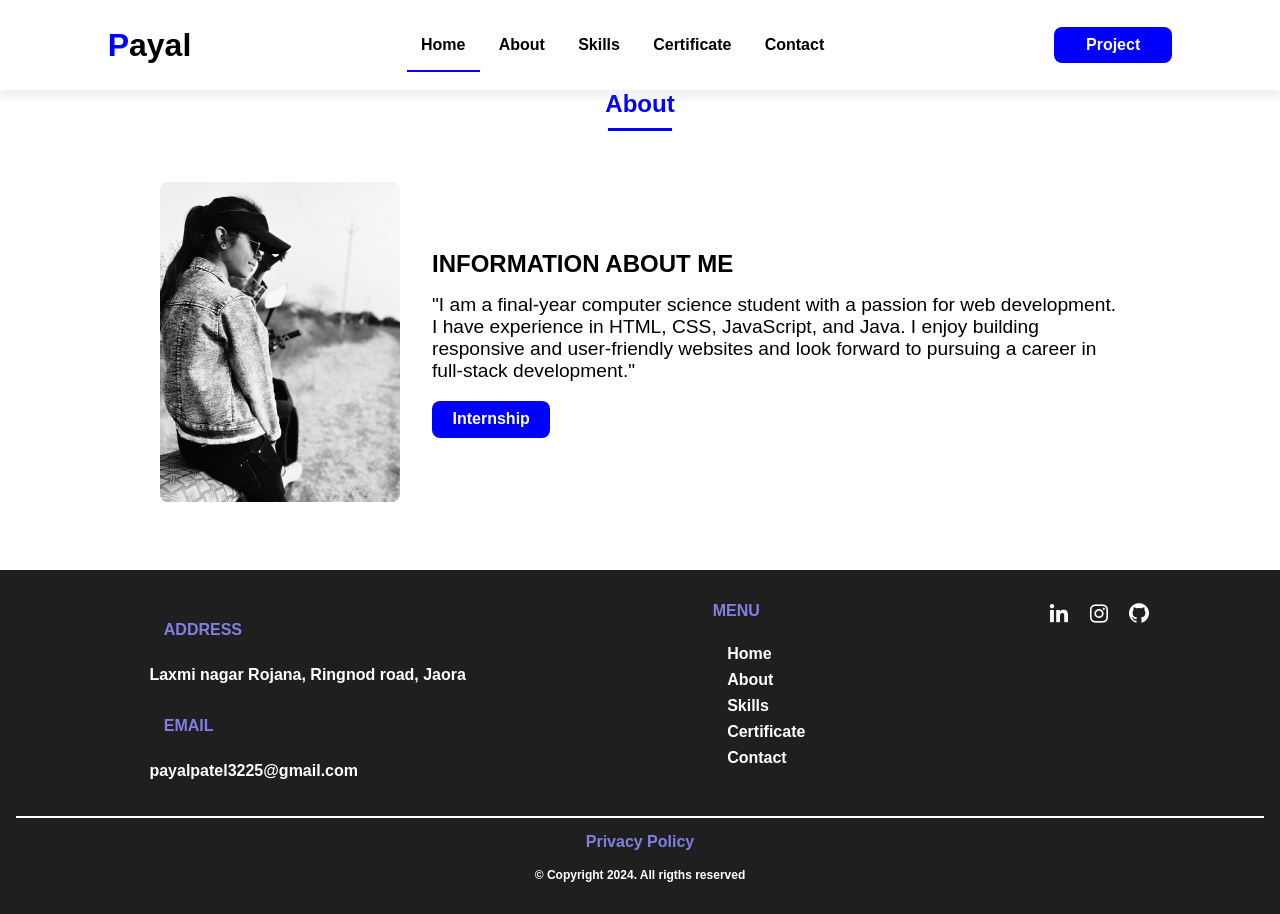
==== about.html @ f7910d35 "added index.html" ====
<!DOCTYPE html>
<html lang="en">

<head>
    <meta charset="UTF-8">
    <meta name="viewport" content="width=device-width, initial-scale=1.0">

    <!-- =====BOX ICONS===== -->
    <link href='https://cdn.jsdelivr.net/npm/boxicons@2.0.5/css/boxicons.min.css' rel='stylesheet'>

    <link rel="stylesheet" href="style.css">
    <title>Portfolio website</title>
</head>

<body>
    <!--===== HEADER =====-->
    <header>
        <div>
            <p class="logo"><span class="name">P</span>ayal</p>
        </div>

        <input type="checkbox" id="menu-toggle" class="menu-toggle" />
        <label for="menu-toggle" class="hamburger">
            <span></span>
            <span></span>
            <span></span>
        </label>

        <div class="nav__menu" id="nav-menu">
            <ul>
                <li class="nav__item"><a href="index.html" class="nav__link active-link">Home</a></li>
                <li class="nav__item"><a href="about.html" class="nav__link">About</a></li>
                <li class="nav__item"><a href="skills.html" class="nav__link">Skills</a></li>
                <li class="nav__item"><a href="certificate.html" class="nav__link">Certificate</a></li>
                <li class="nav__item"><a href="contact.html" class="nav__link">Contact</a></li>
            </ul>
        </div>

        <div>
            <button>
                <a href="project.html">Project</a>
            </button>
        </div>

    </header>

        <!--===== ABOUT =====-->
        <section class="about" id="about">
            <h2 class="section-title">About</h2>

            <div class="about__container">
                <div class="about__img">
                    <img src="profile.jpg" alt="">
                </div>

                <div>
                    <h2 class="about__subtitle">INFORMATION ABOUT ME</h2>
                    <p class="about__text">"I am a final-year computer science student with a passion for web
                        development. I have experience in HTML, CSS, JavaScript, and Java. I enjoy building responsive
                        and user-friendly websites and look forward to pursuing a career in full-stack development."</p>

                    <button>
                        <a href="about.html" class="button">Internship</a>
                    </button>
                </div>
            </div>
        </section>

    <!--===== FOOTER =====-->
    <footer>
        <div class="footerbox container">

            <div class="address">
                <ul>
                    <li><a class="ddd" href="address">ADDRESS</a></li><br>
                </ul>
                <p>Laxmi nagar Rojana, Ringnod road, Jaora</p><br>
                <ul>
                    <li><a class="ddd" href="email">EMAIL</a></li><br>
                </ul>
                <p>payalpatel3225@gmail.com</p>
            </div>

            <div class="menu">
                <ul>
                    <li><p class="ddd" href="MENU">MENU</p></li><br>
                    <li><a class="aaa" href="index.html">Home</a></li>
                    <li><a class="aaa" href="about.html">About</a></li>
                    <li><a class="aaa" href="skills.html">Skills</a></li>
                    <li><a class="aaa" href="certificate.html">Certificate</a></li>
                    <li><a class="aaa" href="contact.html">Contact</a></li>
                </ul>
            </div>

            <div class="footer__social">
                <a href="https://www.linkedin.com/in/payal-patidar1" class="footer__icon"><i
                        class='bx bxl-linkedin'></i></a>
                <a href="https://www.instagram.com/patidar_p7?utm_source=qr&igsh=amtmd2V3bXk3emI5"
                    class="footer__icon"><i class='bx bxl-instagram'></i></a>
                <a href="https://github.com/payalpatel3225" class="footer__icon"><i class='bx bxl-github'></i></a>
            </div>
        </div>

        <div class="hr">
        </div>

        <div class="Copyright">
            <ul>
                <li><a class="ddd" href="privacy-policy">Privacy Policy</a></li>
            </ul>
            <p class="footer__copy">&#169; Copyright 2024. All rigths reserved</p>
        </div>
    </footer>

    <script src="script.js"></script>
</body>

</html>
---- style.css ----
* {
  box-sizing: border-box;
  margin: 0;
  padding: 0;
}

body {
  font-family: sans-serif;
  font-size: medium;
  color: black;
}

/* ------- HEADER NAVBAR ------- */
header {
  width: 100%;
  height: 10vh;
  display: flex;
  align-items: center;
  justify-content: space-around;
  position: fixed;
  background-color: #fff;
  box-shadow: 0 8px 6px rgba(146, 161, 176, 0.15);
}
ul li {
  list-style: none;
}

header ul li {
  display: inline;
}

a {
  text-decoration: none;
  padding: 0.9rem;
  font-weight: 600;
  font-size: 1rem;
  color: black;
}

header .logo {
  font-size: 2rem;
  font-weight: 600;
}

.name {
  color: blue;
}

.nav__link {
  position: relative;
}

.nav__link:hover {
  position: relative;
}

.nav__link:hover::after {
  position: absolute;
  text-align: center;
  content: "";
  width: 100%;
  height: 0.15rem;
  left: 0;
  right: 0;
  top: 3rem;
  background-color: blue;
}

.active-link::after {
  position: absolute;
  content: "";
  width: 100%;
  height: 0.15rem;
  left: 0;
  right: 0;
  top: 3rem;
  background-color: blue;
}

/* ------- ALL BUTTON ------- */
button {
  border: none;
  background-color: blue;
  border-radius: 0.5rem;
  height: 2.3rem;
  width: 7.4rem;
}

button:hover {
  background-color: rgb(80, 104, 254);
  box-shadow: 0px 5px 3px rgba(0, 0, 0, 0.15);
}

button a {
  color: white;
  border-radius: 2rem;
}

button ul li {
  display: inline;
}

/* ------- HOME ------- */
.home {
  display: flex;
  justify-content: space-between;
  align-items: center;
  margin-bottom: 4rem;
  margin-left: auto;
  margin-right: auto;
  max-width: 1024px;
}

.home__data {
  align-self: center;
  padding: 2rem;
  margin-top: 6rem;
}

.home__title {
  font-size: 2rem;
  margin-bottom: 2.5rem;
}

.home__title-color {
  color: blue;
}

.home__text {
  font-size: 1.2rem;
  margin-bottom: 1.2rem;
}

.home button {
  margin: 2rem;
  margin-left: 2rem;
}

.home__social {
  display: flex;
  gap: 1rem;
}

.home__social-icon {

  font-size: 1.8rem;
  color: black;
}

.home__social-icon:hover {
  color: blue;
}

.home img {
  width: 15rem;
  height: 19rem;
  border-radius: 50%;
  background-color: rgb(128, 128, 225);
  margin-top: 1rem;
  box-shadow: 10px 10px 15px 5px rgb(107, 92, 92);
}

.home img:hover {
  filter: grayscale(100%);
}

/*------- CLASS CSS ------- */
section {
  padding-bottom: 2rem;
}

.section-title {
  position: relative;
  font-size: 1.5rem;
  color: blue;
  padding-top: 5.6rem;
  margin-bottom: 2rem;
  text-align: center;
  z-index: -10;
}

.section-title::after {
  position: absolute;
  content: "";
  width: 64px;
  height: 0.18rem;
  left: 0;
  right: 0;
  margin: auto;
  top: 8rem;
  background-color: blue;
}

/* ------- ABOUT ------- */
.about__container {
  padding: 2rem;
  display: flex;
  align-items: center;
  margin-left: auto;
  margin-right: auto;
  max-width: 1024px;
  gap: 2rem;
}

.about__img img {
  width: 15rem;
  height: 20rem;
  border-radius: 0.5rem;
}

.about__subtitle {
  margin-bottom: 1rem;
}

.about__text {
  font-size: 1.2rem;
  margin-bottom: 1.2rem;
}

/* ------- SKILLS ------- */
.skills__container {
  padding: 2rem;
  display: flex;
  align-items: center;
  margin-left: auto;
  margin-right: auto;
  max-width: 1024px;
  gap: 2rem;
}

.skills__subtitle {
  margin-bottom: 1rem;
}

.skills__text {
  font-size: 1.2rem;
  margin-bottom: 1.2rem;
}

.skills__data {
  display: flex;
  justify-content: space-between;
  align-items: center;
  position: relative;
  font-weight: 600;
  padding: 0.5rem 1rem;
  margin-bottom: 2rem;
  border-radius: 0.5rem;
  box-shadow: 0px 4px 25px rgba(14, 36, 49, 0.15);
  z-index: -10;
}

.skills__names {
  display: flex;
  align-items: center;
}

.skills__icon {
  font-size: 2rem;
  margin-right: 1rem;
  color: blue;
}

.skills__bar {
  position: absolute;
  left: 0;
  bottom: 0;
  background-color: blue;
  height: 0.25rem;
  border-radius: 0.5rem;
  z-index: -10;
}

.skills__html {
  width: 95%;
}

.skills__css {
  width: 85%;
}

.skills__js {
  width: 65%;
}

.skills__img img {
  height: 30vh;
  width: 25vw;
  border-radius: 0.5rem;
}

/* ------- CERTIFICATE ------- */
.certificate__container {
  display: flex;
  align-items: center;
  justify-content: space-between;
  flex-wrap: wrap;
  gap: 2rem;
  margin-left: auto;
  margin-right: auto;
  max-width: 1024px;
}

.certificate__img {
  box-shadow: 0px 4px 25px rgba(14, 36, 49, 0.15);
  border-radius: 0.5rem;
  overflow: hidden;
}

.certificate__img img {
  transition: 1s;
  height: 200px;
}

.certificate__img img:hover {
  transform: scale(1.1);
}

/* ------- CONTACT ------- */
.contact__container {
  display: flex;
  align-self: center;
  justify-self: center;
  justify-content: center;
  margin-left: 1rem;
  margin-right: 1rem;
  margin-left: auto;
  margin-right: auto;
  padding: 2rem;
  max-width: 1024px;
  text-align: center;
}

.contact__button {
  border: none;
  background-color: blue;
  color: white;
  font-weight: 600;
  font-size: 1rem;
  border-radius: 0.5rem;
  cursor: pointer;
}

.contact__input {
  width: 50%;
  font-size: medium;
  font-weight: 600;
  padding: 1rem;
  border-radius: 0.5rem;
  border: 1.5px solid black;
  outline: none;
  margin-bottom: 2rem;
}

/* ------- FOOTER ------- */
/* .container {
  display: flex;
  flex-wrap: wrap;
  justify-content: space-between;
  align-items: center;
} */

footer {
  background-color: rgb(32, 31, 31);
  color: #fff;
  font-weight: 600;
  padding: 2rem 1rem;
}
.footerbox{
  display: flex;
  flex-wrap: wrap;
  align-items: flex-start;
  justify-content: space-around;
}
.hr{
  border: 1px solid white;
}

.footerbox ul li {
  margin-bottom: 0.5rem;
}
.footer__title {
  font-size: 2rem;
  margin-bottom: 2rem;
}

.aaa {
  color: white;
}

.ddd {
  color: rgb(128, 128, 225);
}

.ddd:hover {
  text-decoration: underline;
  color: blue;
}

.footer__copy {
  font-size: .75rem;
  margin-top: 1rem;
}

.address p, .menu ul {
  margin-bottom: 1rem;
}

.address {
  margin: 20px;
}
.footer__social {
  display: flex;
  gap: 1rem;
}
.footer__icon {
  font-size: 1.5rem;
  color: #fff;
  transition: color 0.3s;
  margin: 0rem;
  padding: 0rem;
}

.footer__icon:hover {
  color: blue;
}

.footerbox ul li {
  list-style: none;
}
.Copyright{
  text-align: center;
  margin-top: 1rem;
}



/* Hide the checkbox */
.menu-toggle {
  display: none;
}

/* Hamburger Menu Styling */
.hamburger {
  display: none;
  flex-direction: column;
  cursor: pointer;
  padding: 10px;
}

.hamburger span {
  height: 2px;
  width: 25px;
  background: #333;
  margin-bottom: 5px;
  border-radius: 5px;
}

/* Mobile Menu */
@media screen and (max-width: 768px) {
  .hamburger {
    display: flex;
  }

  .nav__menu {
    display: none;
  }

  /* When the checkbox is checked, show the menu */
  .menu-toggle:checked~.nav__menu {
    display: block;
    position: absolute;
    top: 50px;
    left: 0;
    width: 100%;
    background-color: #fff;
    padding: 10px 0;
  }

  .nav__menu ul {
    display: flex;
    flex-direction: column;
    align-items: center;
  }

  .nav__item {
    margin: 10px 0;
  }

  .home {
    flex-direction: column;
    align-items: center;
    padding-top: 4rem;
  }

  .home__data {
    padding: 1rem;
    margin-top: 2rem;
  }

  .home__title {
    font-size: 1.5rem;
    margin-bottom: 1.5rem;
  }

  .home__text {
    font-size: 1rem;
    margin-bottom: 1rem;
  }

  .home img {
    width: 12rem;
    height: 16rem;
    margin-top: 2rem;
  }

  .home__social {
    margin-left: 0;
    justify-content: center;
    margin-top: 1.5rem;
  }

  .home button {
    margin: 1rem auto;
  }

  .about__container {
    flex-direction: column;
    padding: 1rem;
  }

  .about__img img {
    width: 12rem;
    height: 15rem;
  }

  .skills__container {
    flex-direction: column;
    padding: 1rem;
  }

  .skills__img img {
    width: 50%;
    height: auto;
    margin-left: 6rem;
  }

  .skills__data {
    flex-direction: column;
    margin-left: 2rem;
    margin-right: 2rem;
    margin-bottom: 1rem;
    width: 80%;
  }

  .skills__names {
    margin-bottom: 0.5rem;
  }
  .skills__percentage {
    margin-top: 0.5rem;
  }

  .certificate__container {
    flex-direction: column;
    align-items: center;
  }
  .certificate__img img {
    width: 14rem;
    height: 12rem;
  }

  .footerbox {
    flex-direction: column;
    align-items: center;
  }
  .address, .menu, .footer__social {
    margin-right: 0;
    margin-bottom: 1rem;
  }
}
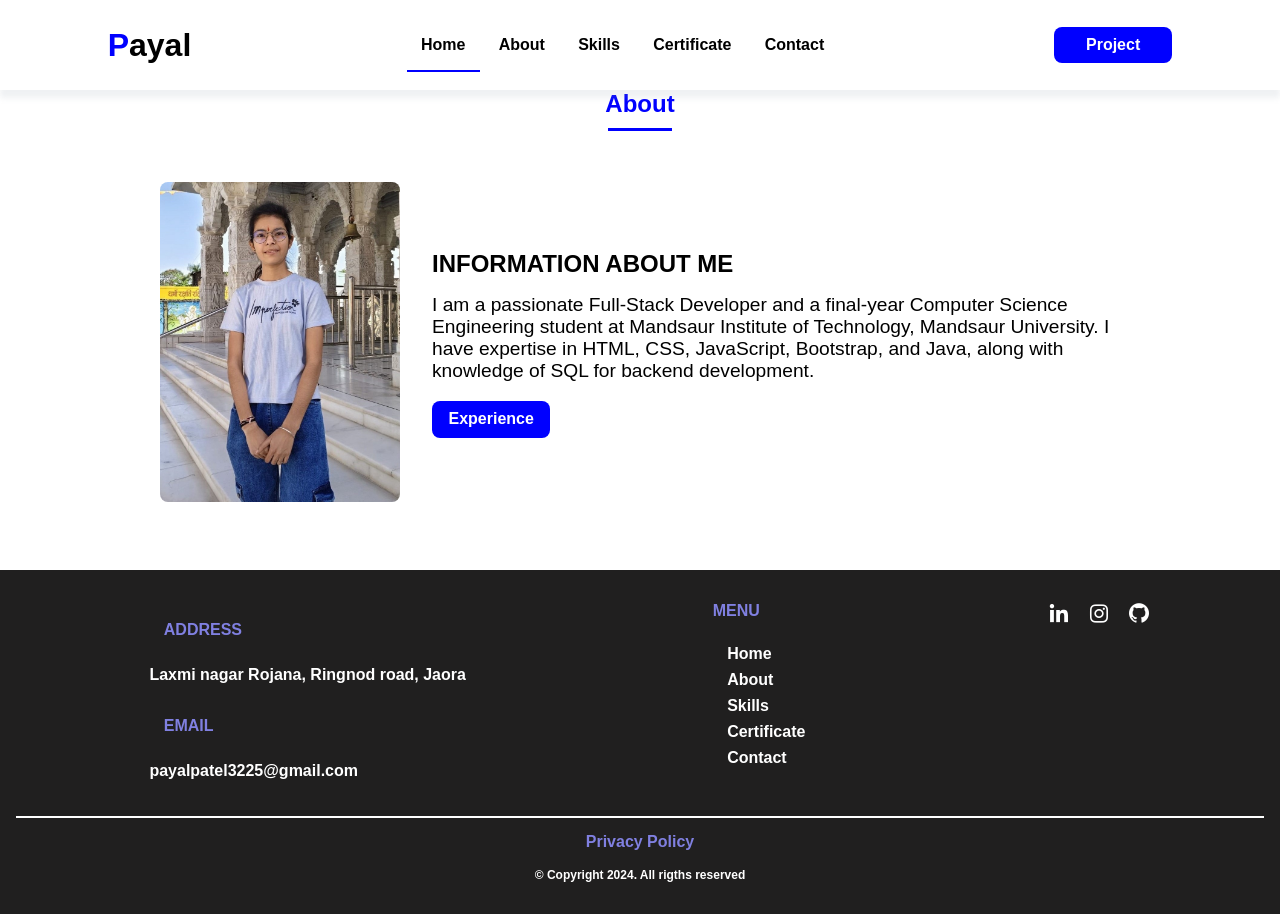
==== commit 014a6b80: "Update about.html" ====
--- a/about.html
+++ b/about.html
@@ -44,27 +44,25 @@
 
     </header>
 
-        <!--===== ABOUT =====-->
-        <section class="about" id="about">
-            <h2 class="section-title">About</h2>
+    <!--===== ABOUT =====-->
+    <section class="about" id="about">
+        <h2 class="section-title">About</h2>
 
-            <div class="about__container">
-                <div class="about__img">
-                    <img src="profile.jpg" alt="">
-                </div>
+        <div class="about__container">
+            <div class="about__img">
+                <img src="about.png" alt="">
+            </div>
 
-                <div>
-                    <h2 class="about__subtitle">INFORMATION ABOUT ME</h2>
-                    <p class="about__text">"I am a final-year computer science student with a passion for web
-                        development. I have experience in HTML, CSS, JavaScript, and Java. I enjoy building responsive
-                        and user-friendly websites and look forward to pursuing a career in full-stack development."</p>
+            <div>
+                <h2 class="about__subtitle">INFORMATION ABOUT ME</h2>
+                <p class="about__text">I am a passionate Full-Stack Developer and a final-year Computer Science Engineering student at Mandsaur Institute of Technology, Mandsaur University. I have expertise in HTML, CSS, JavaScript, Bootstrap, and Java, along with knowledge of SQL for backend development.</p>
 
-                    <button>
-                        <a href="about.html" class="button">Internship</a>
-                    </button>
-                </div>
+                <button>
+                    <a href="experience.html" class="button">Experience</a>
+                </button>
             </div>
-        </section>
+        </div>
+    </section>
 
     <!--===== FOOTER =====-->
     <footer>
@@ -83,7 +81,9 @@
 
             <div class="menu">
                 <ul>
-                    <li><p class="ddd" href="MENU">MENU</p></li><br>
+                    <li>
+                        <p class="ddd" href="MENU">MENU</p>
+                    </li><br>
                     <li><a class="aaa" href="index.html">Home</a></li>
                     <li><a class="aaa" href="about.html">About</a></li>
                     <li><a class="aaa" href="skills.html">Skills</a></li>
@@ -115,4 +115,4 @@
     <script src="script.js"></script>
 </body>
 
-</html>+</html>
--- a/style.css
+++ b/style.css
@@ -153,7 +153,7 @@
 
 .home img {
   width: 15rem;
-  height: 19rem;
+  height: 22rem;
   border-radius: 50%;
   background-color: rgb(128, 128, 225);
   margin-top: 1rem;
@@ -272,7 +272,7 @@
 }
 
 .skills__html {
-  width: 95%;
+  width: 90%;
 }
 
 .skills__css {
@@ -280,13 +280,15 @@
 }
 
 .skills__js {
-  width: 65%;
-}
-
-.skills__img img {
-  height: 30vh;
-  width: 25vw;
-  border-radius: 0.5rem;
+  width: 59%;
+}
+
+.skills__bts {
+  width: 75%;
+}
+
+.skills__java {
+  width: 50%;
 }
 
 /* ------- CERTIFICATE ------- */
@@ -352,14 +354,73 @@
   margin-bottom: 2rem;
 }
 
+/* ------- PROJECTS ------- */
+.projects__container {
+  display: flex;
+  align-items: center;
+  justify-content: space-between;
+  flex-wrap: wrap;
+  gap: 2rem;
+  margin-left: auto;
+  margin-right: auto;
+  max-width: 1024px;
+}
+
+.project-card {
+  background: #fff;
+  border: 1px solid #ddd;
+  border-radius: 8px;
+  box-shadow: 0 4px 6px rgba(0, 0, 0, 0.1);
+  max-width: 300px;
+  display: flex;
+  flex-direction: column;
+  align-items: center;
+  padding: 20px;
+  transition: transform 0.3s ease;
+}
+
+.project-card:hover {
+  transform: scale(1.1);
+}
+
+.project-image img {
+  width: 100%;
+  border-radius: 8px;
+}
+
+.project-details {
+  text-align: center;
+  margin-top: 15px;
+}
+
+.project-details p {
+  font-size: 1rem;
+  color: #4f4e4e;
+  margin: 10px 0;
+}
+
+.project-btn a {
+  border: none;
+  color: white;
+  background-color: blue;
+  border-radius: 0.5rem;
+  height: 2.3rem;
+  width: 7.4rem;
+}
+
+.project-btn a:hover {
+  background-color: rgb(80, 104, 254);
+  box-shadow: 0px 5px 3px rgba(0, 0, 0, 0.15);
+}
+
+.project-btn {
+  display: flex;
+  gap: 10px; 
+  justify-content: center; 
+  margin-top: 10px; 
+}
+
 /* ------- FOOTER ------- */
-/* .container {
-  display: flex;
-  flex-wrap: wrap;
-  justify-content: space-between;
-  align-items: center;
-} */
-
 footer {
   background-color: rgb(32, 31, 31);
   color: #fff;
@@ -539,12 +600,6 @@
     padding: 1rem;
   }
 
-  .skills__img img {
-    width: 50%;
-    height: auto;
-    margin-left: 6rem;
-  }
-
   .skills__data {
     flex-direction: column;
     margin-left: 2rem;
@@ -569,6 +624,11 @@
     height: 12rem;
   }
 
+  .projects__container {
+    flex-direction: column;
+    align-items: center;
+  }
+
   .footerbox {
     flex-direction: column;
     align-items: center;
@@ -578,3 +638,70 @@
     margin-bottom: 1rem;
   }
 }
+
+
+
+
+
+/* ------- INTERNSHIP ------- */
+.internship__container {
+  padding: 2rem;
+  display: flex;
+  align-items: center;
+  margin-left: auto;
+  margin-right: auto;
+  max-width: 1024px;
+  gap: 2rem;
+}
+
+.internship__subtitle {
+  margin-bottom: 1rem;
+  text-align: center;
+}
+
+.internship__title {
+  margin-bottom: 1rem;
+  text-align: center;
+  color: rgb(80, 104, 254);
+}
+
+.internship__text {
+  font-size: 1.2rem;
+  margin-bottom: 1.2rem;
+}
+
+.internship__details {
+  margin-top: 1rem;
+}
+
+.internship__details ul {
+  list-style-type: none;
+  padding: 0;
+}
+
+.internship__details li {
+  font-size: 1.1rem;
+  margin-bottom: 0.8rem;
+}
+
+.internship__details li strong {
+  font-weight: bold;
+}
+
+.internship button {
+  border: none;
+  background-color: blue;
+  border-radius: 0.5rem;
+  height: 2.3rem;
+  width: 9.3rem;
+}
+
+.internship button:hover {
+  background-color: rgb(80, 104, 254);
+  box-shadow: 0px 5px 3px rgba(0, 0, 0, 0.15);
+}
+
+.internship button a {
+  color: white;
+  border-radius: 2rem;
+}
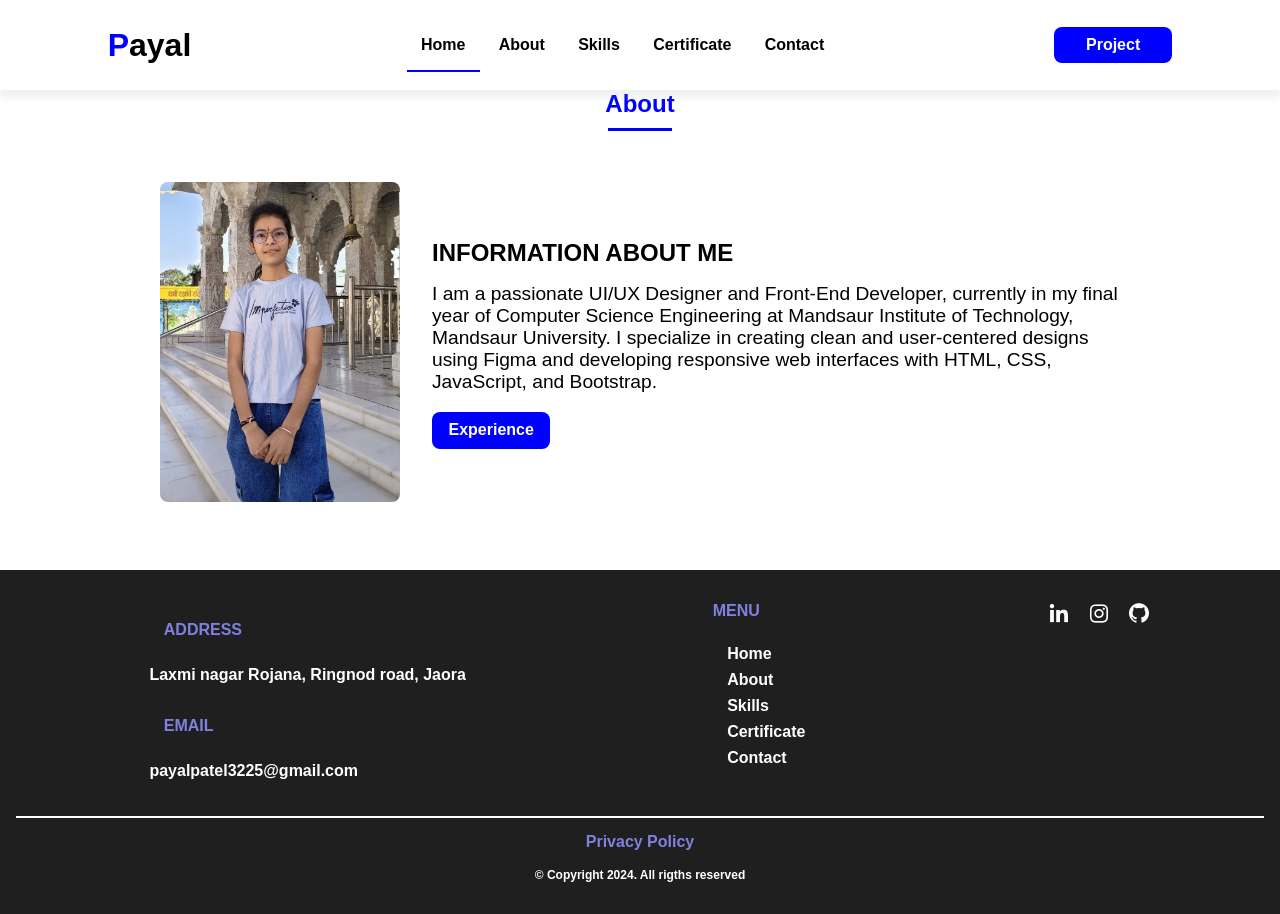
==== commit 03f63aef: "Update about.html" ====
--- a/about.html
+++ b/about.html
@@ -55,7 +55,10 @@
 
             <div>
                 <h2 class="about__subtitle">INFORMATION ABOUT ME</h2>
-                <p class="about__text">I am a passionate Full-Stack Developer and a final-year Computer Science Engineering student at Mandsaur Institute of Technology, Mandsaur University. I have expertise in HTML, CSS, JavaScript, Bootstrap, and Java, along with knowledge of SQL for backend development.</p>
+                <p class="about__text">I am a passionate UI/UX Designer and Front-End Developer, currently in my final year of 
+                        Computer Science Engineering at Mandsaur Institute of Technology, Mandsaur University. 
+                        I specialize in creating clean and user-centered designs using Figma and developing responsive 
+                        web interfaces with HTML, CSS, JavaScript, and Bootstrap.</p>
 
                 <button>
                     <a href="experience.html" class="button">Experience</a>
@@ -116,3 +119,4 @@
 </body>
 
 </html>
+
